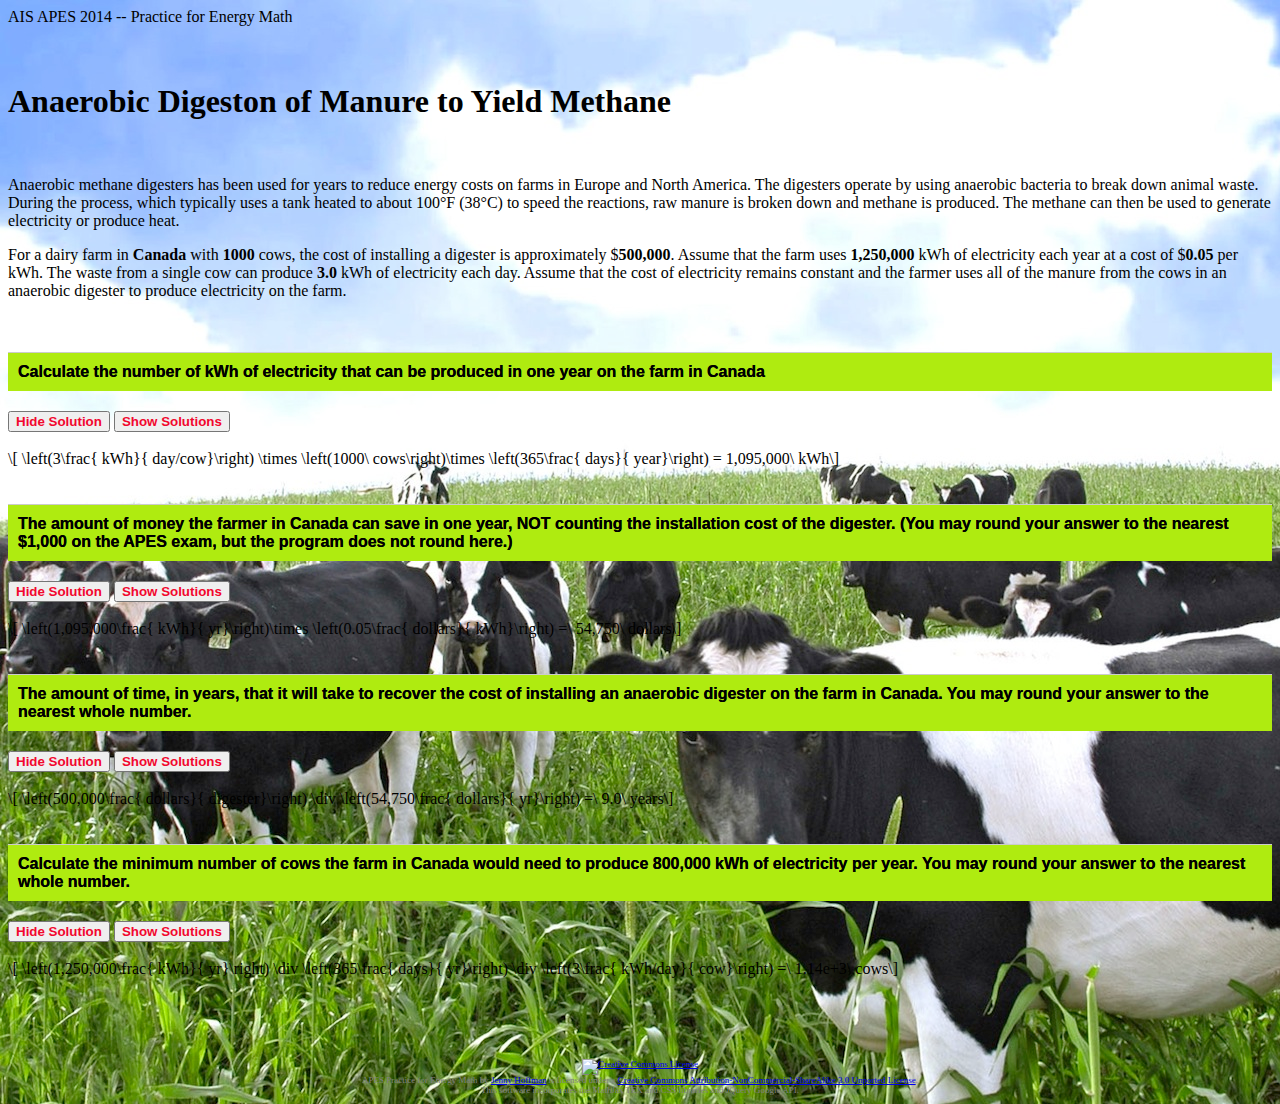
==== AMDCanada.html @ 34ea5e76 "Anaerobic Digestion of Manure FRQ" ====
<!DOCTYPE html>
<html lang="en-US">
<head>

<meta charset="UTF-8" />
<meta http-equiv="X-UA-Compatible" content="IE=edge"/>

<title>Anaerobic Methane Digestion FRQ </title>

<link rel="profile" href="http://gmpg.org/xfn/11" />
<link rel="shortcut icon" href="greenenergy.png">
<link rel="stylesheet" type="text/css" media="all" href="http://www.mathjax.org/wp-content/themes/mathjax/style.css" />

<script type='text/javascript' src='http://www.mathjax.org/wp-content/plugins/syntax-highlighter-mt/scripts/shCore.js'></script>
<script type='text/javascript' src='http://www.mathjax.org/wp-content/plugins/syntax-highlighter-mt/scripts/shAutoloader.js'></script>
<script src="https://ajax.googleapis.com/ajax/libs/jquery/1.4.3/jquery.min.js"></script>

<link type='text/css' rel='stylesheet' href='http://www.mathjax.org/wp-content/plugins/syntax-highlighter-mt/styles/shCore.css'/>
<link type='text/css' rel='stylesheet' href='http://www.mathjax.org/wp-content/plugins/syntax-highlighter-mt/styles/shThemeDefault.css'/>


<!-- the background color is the color surrounding the worksheet-->

<style type="text/css" id="custom-background-css">
body.custom-background { background-image:url('backgroundforADM.jpg');
 }

</style>

<style>
#content {
margin: 0 auto;
}
</style>

<style>
#site-title {
    margin: 0;
    width: 600px;
}
</style>


<style type="text/css" id="math-header-css">
.math-header, .section-header {
    background: #afeb10;
    border-top: 1px solid #ccc;
    color: ##FFBF00;
    font-family: "Helvetica Neue", Arial, Helvetica, "Nimbus Sans L", sans-serif;
    font-weight: bold;
    margin-bottom: 20px;
    padding: 10px;
    text-shadow: 0 0 0
}

</style>

<!-- I downloaded TwentyTen Wordpress theme - that is what the mathjax css is based on - and found the css for the show/hide buttons using the inspect element feature, then copied it here-->
<style type="text/css" id="input">
#content input,
#content textarea {
  color: #F2072E;
  font-weight: bold;
}

</style>


<script>
$(document).ready(function() {
  $('showhide').hide();
});
</script>

<script type="text/javascript">

/**
 * Returns a random number between min and max
 */
function getRandomArb (min, max) {
    return Math.random() * (max - min) + min;
}

/**
 * Returns a random integer between min and max
 * Using Math.round() will give you a non-uniform distribution!
 */
function getRandomInt (min, max) {
    return Math.floor(Math.random() * (max - min + 1)) + min;
}

/** Jenny found this, but not sure if it is needed - should try to remove it and see if answers still round*/

function answertoproblem (number) {
    return Math.round();
}

/**
 * Jenny found this to add commas to integers
 */
function digits (number) { 
    return number.toString().replace(/(\d)(?=(\d\d\d)+(?!\d))/g, "$1,"); 
}

</script>

<script type="text/x-mathjax-config">

  MathJax.Hub.Config({

    tex2jax: { inlineMath: [['$','$'],['\\(','\\)']] }

  });

</script>

<script type='text/javascript' src='http://cdn.mathjax.org/mathjax/latest/MathJax.js?config=TeX-AMS-MML_HTMLorMML'></script>

</head>



<body class="page page-id-612 page-child parent-pageid-13 page-template-default custom-background">

<div id="wrapper" class="hfeed">
  <div id="header">
    <div id="masthead">

	<div id="branding" role="banner">
           <div id="site-title">
        	<span>AIS APES 2014 -- Practice for Energy Math</span>
 	   </div>
	  <div id="site-description"></div><!--I moved the Practice for Energy Math to the site title above think it looks cleaner-->
        </div>
       </div><!-- #branding -->
     </div> 
   
    <div class="clear"></div>
<br/><br/>
<div id="main">
 <div id="container">
  <div id="content" role="main">
    <div id="post-612" class="post-612 page type-page status-publish hentry">

<div class="showhide" id="showhide">
     <h1 class="entry-title">Anaerobic Digeston of Manure to Yield Methane</h1>
<br/>
<script>
 
var countryis = "Canada";
var cowsonfarm = 1000;
var costofdigester = 500000;
var kwhelectricityperyear = 1250000;
var costperkwh = .05;
var answertoproblem1 = (3*cowsonfarm*365);
var answertoproblem2 = (answertoproblem1*costperkwh);
var answertoproblem3 = Math.round(costofdigester/answertoproblem2);
var answertoproblem4 = Math.round(kwhelectricityperyear/365/3);
       
</script>

  
  <p>Anaerobic methane digesters has been used for years to reduce energy costs on farms in Europe and North America. The digesters operate by using anaerobic bacteria to break down animal waste. During the process, which typically uses a tank heated to about 100°F (38°C) to speed the reactions, raw manure is broken down and methane is produced. The methane can then be used to generate electricity or produce heat.</p> 
  <p>For a dairy farm in <b><script>document.write(countryis)</script></b> with <b><script>document.write(cowsonfarm)</script></b> cows, the cost of installing a digester is approximately $<b><script>document.write(costofdigester.toString().replace(/(\d)(?=(\d\d\d)+(?!\d))/g, "$1,"))</script></b>. Assume that the farm uses <b><script>document.write(kwhelectricityperyear.toString().replace(/(\d)(?=(\d\d\d)+(?!\d))/g, "$1,"))</script></b> kWh of electricity each year at a cost of $<b><script>document.write(costperkwh)</script></b> per kWh. The waste from a single cow can produce <b>3.0</b> kWh of electricity each day.  Assume that the cost of electricity remains constant and the farmer uses all of the manure from the cows in an anaerobic digester to produce electricity on the farm.</p>
 
  <br/><br/>

  

<div class="math-header">Calculate the number of kWh of electricity that can be produced in one year on the farm in <script>document.write(countryis)</script> </div>


<input type="submit" name="hideh2" value="Hide Solution" id="hideh2" /> <input type="submit" name="showh2" value="Show Solutions" id="showh2" />

<br/><br/>
<div class="showhide2" id="showhide2">

 <script>
  document.write("\\[ \\left(3\\frac{\ kWh}{\ day/cow}\\right) \\times \\left("+cowsonfarm+"\\ cows\\right)\\times \\left(365\\frac{\ days}{\ year}\\right) = "+answertoproblem1.toString().replace(/(\d)(?=(\d\d\d)+(?!\d))/g, "$1,")+"\\ kWh\\]");
  </script>

</div>
<script>

$('#showhide2').hide(2600, function() {});


$('#showh2').click(function() {
  $('#showhide2').show('slow', function() {});
});

$('#hideh2').click(function() {
  $('#showhide2').hide('slow', function() {});
});
</script>

<br/><br/>

<div class="math-header">The amount of money the farmer in <b><script>document.write(countryis)</script></b> can save in one year, NOT counting the installation cost of the digester. (You may round your answer to the nearest $1,000 on the APES exam, but the program does not round here.)

</div>

<input type="submit" name="hideh3" value="Hide Solution" id="hideh3" /> <input type="submit" name="showh3" value="Show Solutions" id="showh3" />

<br/><br/>
<div class="showhide3" id="showhide3">

  
<script>
  document.write("\\[ \\left("+answertoproblem1.toString().replace(/(\d)(?=(\d\d\d)+(?!\d))/g, "$1,")+"\\frac{\ kWh}{\ yr}\\right)\\times \\left("+costperkwh+"\\frac{\ dollars}{\ kWh}\\right) =\\ "+answertoproblem2.toString().replace(/(\d)(?=(\d\d\d)+(?!\d))/g, "$1,")+"\\ dollars\\]");
  </script>

  </div>
  <script>

$('#showhide3').hide(2600, function() {});


$('#showh3').click(function() {
  $('#showhide3').show('slow', function() {});
});

$('#hideh3').click(function() {
  $('#showhide3').hide('slow', function() {});
});
</script>
  
<br/><br/>

  
<div class="math-header">The amount of time, in years, that it will take to recover the cost of installing an anaerobic digester on the farm in <b><script>document.write(countryis)</script></b>. You may round your answer to the nearest whole number.


</div>

<input type="submit" name="hideh4" value="Hide Solution" id="hideh4" /> <input type="submit" name="showh4" value="Show Solutions" id="showh4" />

<br/><br/>
<div class="showhide4" id="showhide4">

<script>
  document.write("\\[ \\left("+costofdigester.toString().replace(/(\d)(?=(\d\d\d)+(?!\d))/g, "$1,")+"\\frac{\ dollars}{\ digester}\\right) \\div \\left("+answertoproblem2.toString().replace(/(\d)(?=(\d\d\d)+(?!\d))/g, "$1,")+"\\frac{\ dollars}{\ yr}\\right) =\\ "+answertoproblem3.toPrecision(2)+"\\ years\\]");
</script>

</div>

  <script>

$('#showhide4').hide(2600, function() {});


$('#showh4').click(function() {
  $('#showhide4').show('slow', function() {});
});

$('#hideh4').click(function() {
  $('#showhide4').hide('slow', function() {});
});
</script>
  
<br/><br/>

  
<div class="math-header">Calculate the minimum number of cows the farm in <b><script>document.write(countryis)</script></b> would need to produce 800,000 kWh of electricity per year.  You may round your answer to the nearest whole number.



</div>

<input type="submit" name="hideh5" value="Hide Solution" id="hideh5" /> <input type="submit" name="showh5" value="Show Solutions" id="showh5" />

<br/><br/>
<div class="showhide5" id="showhide5">
  
  <script>
  document.write("\\[ \\left("+kwhelectricityperyear.toString().replace(/(\d)(?=(\d\d\d)+(?!\d))/g, "$1,")+"\\frac{\ kWh}{\ yr}\\right) \\div \\left(365\\frac{\ days}{\ yr}\\right) \\div \\left(3\\frac{\ kWh/day}{\ cow}\\right) =\\ "+answertoproblem4.toPrecision(3)+"\\ cows\\]");
  </script>

</div>

  <script>

$('#showhide5').hide(2600, function() {});


$('#showh5').click(function() {
  $('#showhide5').show('slow', function() {});
});

$('#hideh5').click(function() {
  $('#showhide5').hide('slow', function() {});
});
</script>

<br/><br/>
<br/><br/>

</body>
<p style="font-size:xx-small; color:gray; text-align:center;">
<a rel="license" href="http://creativecommons.org/licenses/by-nc-sa/3.0/deed.en_US"><img alt="Creative Commons License" style="border-width:0" src="http://i.creativecommons.org/l/by-nc-sa/3.0/80x15.png" /></a><br /><span xmlns:dct="http://purl.org/dc/terms/" property="dct:title">APES Practice for Energy Math</span> by <a xmlns:cc="http://creativecommons.org/ns#" href="http://www.physics.drexel.edu/~tim" property="cc:attributionName" rel="cc:attributionURL">Jenny Hoffman</a> is licensed under a <a rel="license" href="http://creativecommons.org/licenses/by-nc-sa/3.0/deed.en_US">Creative Commons Attribution-NonCommercial-ShareAlike 3.0 Unported License</a>.
<br/>
This software incorporates the MathJax TEX and CSS libraries and JQuery
Google API.</p>
</html>
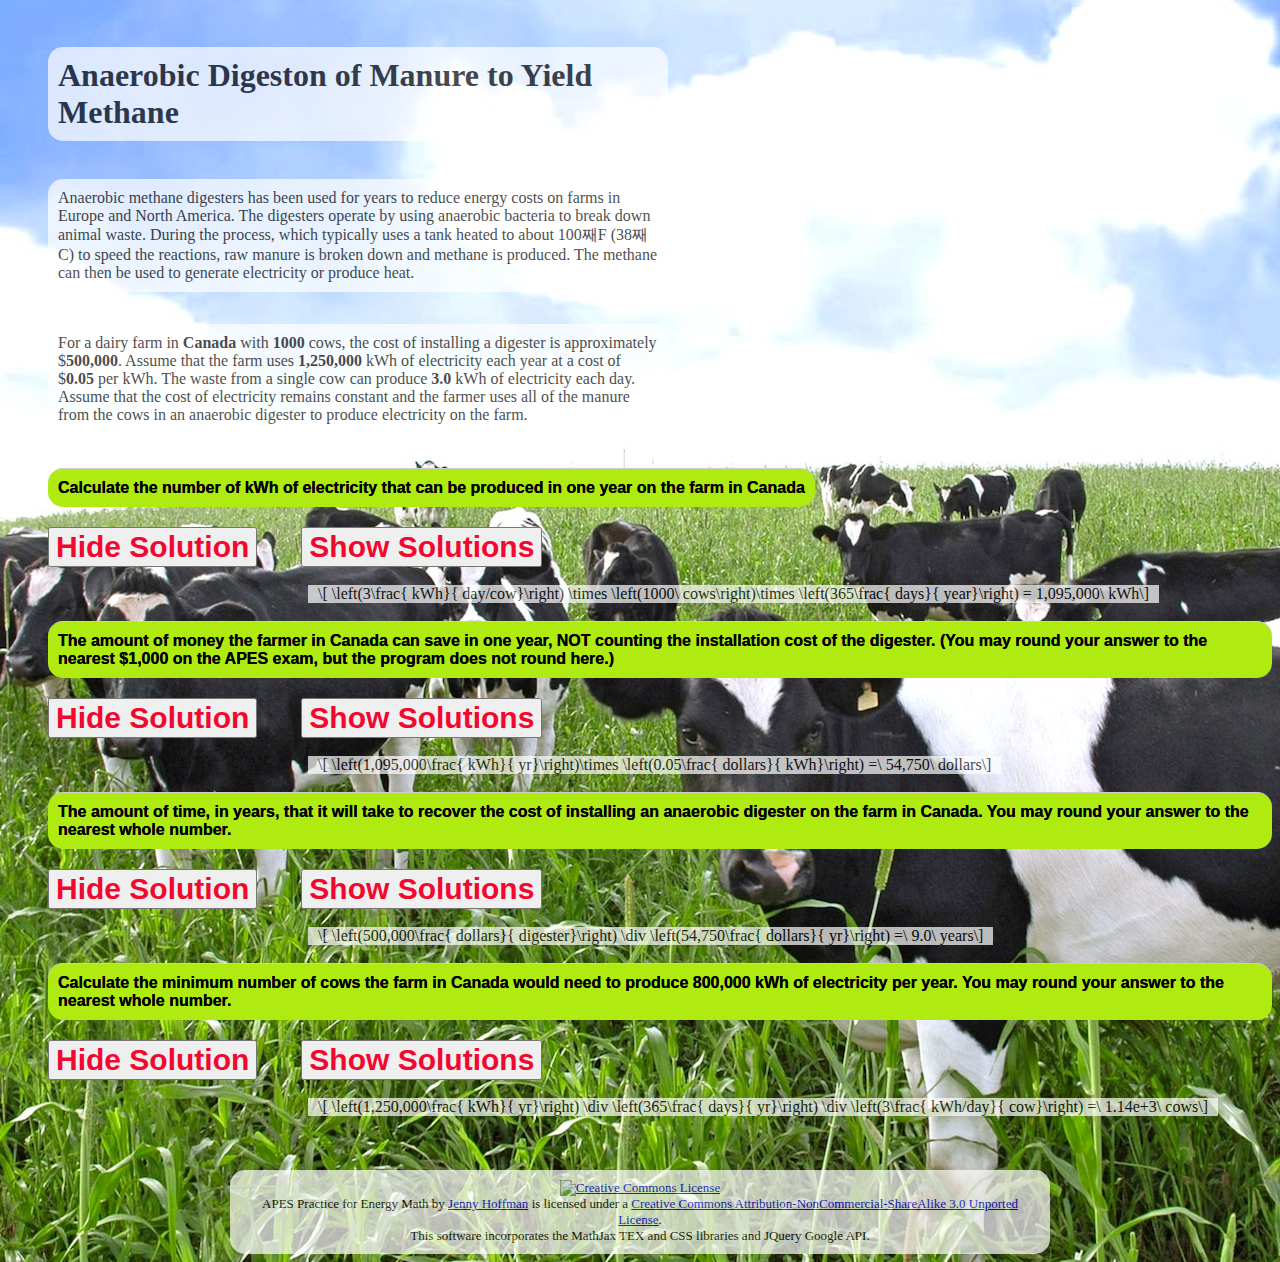
==== commit 139186c2: "Update AMDCanada.html" ====
--- a/AMDCanada.html
+++ b/AMDCanada.html
@@ -1,8 +1,8 @@
 <!DOCTYPE html>
 <html lang="en-US">
-<head>
-
-<meta charset="UTF-8" />
+<head><meta http-equiv="Content-Type" content="text/html; charset=euc-kr">
+
+
 <meta http-equiv="X-UA-Compatible" content="IE=edge"/>
 
 <title>Anaerobic Methane Digestion FRQ </title>
@@ -22,29 +22,23 @@
 <!-- the background color is the color surrounding the worksheet-->
 
 <style type="text/css" id="custom-background-css">
-body.custom-background { background-image:url('backgroundforADM.jpg');
+body.custom-background { 
+    background-image:url('backgroundforADM.jpg');
  }
 
-</style>
-
-<style>
 #content {
 margin: 0 auto;
 }
 </style>
 
-<style>
-#site-title {
-    margin: 0;
-    width: 600px;
-}
-</style>
-
 
 <style type="text/css" id="math-header-css">
 .math-header, .section-header {
+    margin-left: 40px;
+    display: inline-block;
     background: #afeb10;
     border-top: 1px solid #ccc;
+    border-radius: 15px;
     color: ##FFBF00;
     font-family: "Helvetica Neue", Arial, Helvetica, "Nimbus Sans L", sans-serif;
     font-weight: bold;
@@ -61,6 +55,63 @@
 #content textarea {
   color: #F2072E;
   font-weight: bold;
+  font-size: 30px;
+}
+
+.writing {
+    width: 600px;
+    border-radius: 15px;
+    margin-left: 40px;
+    background: white;
+    opacity: 0.7;
+    display: inline-block;
+    padding: 10px;
+}
+
+.list {
+    line-height: 30px;
+    background: white;
+    list-style-position: inside;
+    opacity: 0.7;
+    width: 600px;
+    padding-left: 10px;
+    padding-right: 10px;
+
+}
+
+#topitem {
+  border-top-left-radius: 15px;
+  border-top-right-radius: 15px;
+}
+
+#bottomitem {
+  border-bottom-left-radius: 15px;
+  border-bottom-right-radius: 15px;
+}
+
+.showhideall {
+    background: white;
+    opacity: 0.7;
+    padding-left: 10px;
+    padding-right: 10px;
+    display: inline-block;
+    margin-left: 300px;
+
+}
+
+input {
+  margin-left: 40px;
+}
+
+.end {
+    background: white;
+    border-radius: 15px;
+    width: 800px;
+    margin: 0 auto;
+    opacity: 0.7;
+    padding: 10px;
+
+
 }
 
 </style>
@@ -122,28 +173,15 @@
 
 <body class="page page-id-612 page-child parent-pageid-13 page-template-default custom-background">
 
-<div id="wrapper" class="hfeed">
-  <div id="header">
-    <div id="masthead">
-
-	<div id="branding" role="banner">
-           <div id="site-title">
-        	<span>AIS APES 2014 -- Practice for Energy Math</span>
- 	   </div>
-	  <div id="site-description"></div><!--I moved the Practice for Energy Math to the site title above think it looks cleaner-->
-        </div>
-       </div><!-- #branding -->
-     </div> 
-   
-    <div class="clear"></div>
-<br/><br/>
+<br>
+
 <div id="main">
  <div id="container">
   <div id="content" role="main">
     <div id="post-612" class="post-612 page type-page status-publish hentry">
 
 <div class="showhide" id="showhide">
-     <h1 class="entry-title">Anaerobic Digeston of Manure to Yield Methane</h1>
+     <h1 class="writing">Anaerobic Digeston of Manure to Yield Methane</h1>
 <br/>
 <script>
  
@@ -160,20 +198,22 @@
 </script>
 
   
-  <p>Anaerobic methane digesters has been used for years to reduce energy costs on farms in Europe and North America. The digesters operate by using anaerobic bacteria to break down animal waste. During the process, which typically uses a tank heated to about 100°F (38°C) to speed the reactions, raw manure is broken down and methane is produced. The methane can then be used to generate electricity or produce heat.</p> 
-  <p>For a dairy farm in <b><script>document.write(countryis)</script></b> with <b><script>document.write(cowsonfarm)</script></b> cows, the cost of installing a digester is approximately $<b><script>document.write(costofdigester.toString().replace(/(\d)(?=(\d\d\d)+(?!\d))/g, "$1,"))</script></b>. Assume that the farm uses <b><script>document.write(kwhelectricityperyear.toString().replace(/(\d)(?=(\d\d\d)+(?!\d))/g, "$1,"))</script></b> kWh of electricity each year at a cost of $<b><script>document.write(costperkwh)</script></b> per kWh. The waste from a single cow can produce <b>3.0</b> kWh of electricity each day.  Assume that the cost of electricity remains constant and the farmer uses all of the manure from the cows in an anaerobic digester to produce electricity on the farm.</p>
+  <p class="writing">Anaerobic methane digesters has been used for years to reduce energy costs on farms in Europe and North America. The digesters operate by using anaerobic bacteria to break down animal waste. During the process, which typically uses a tank heated to about 100°F (38°C) to speed the reactions, raw manure is broken down and methane is produced. The methane can then be used to generate electricity or produce heat.</p> 
+  <br>
+  <p class="writing">For a dairy farm in <b><script>document.write(countryis)</script></b> with <b><script>document.write(cowsonfarm)</script></b> cows, the cost of installing a digester is approximately $<b><script>document.write(costofdigester.toString().replace(/(\d)(?=(\d\d\d)+(?!\d))/g, "$1,"))</script></b>. Assume that the farm uses <b><script>document.write(kwhelectricityperyear.toString().replace(/(\d)(?=(\d\d\d)+(?!\d))/g, "$1,"))</script></b> kWh of electricity each year at a cost of $<b><script>document.write(costperkwh)</script></b> per kWh. The waste from a single cow can produce <b>3.0</b> kWh of electricity each day.  Assume that the cost of electricity remains constant and the farmer uses all of the manure from the cows in an anaerobic digester to produce electricity on the farm.</p>
  
   <br/><br/>
 
   
 
 <div class="math-header">Calculate the number of kWh of electricity that can be produced in one year on the farm in <script>document.write(countryis)</script> </div>
+<br>
 
 
 <input type="submit" name="hideh2" value="Hide Solution" id="hideh2" /> <input type="submit" name="showh2" value="Show Solutions" id="showh2" />
 
 <br/><br/>
-<div class="showhide2" id="showhide2">
+<div class="showhideall" id="showhide2">
 
  <script>
   document.write("\\[ \\left(3\\frac{\ kWh}{\ day/cow}\\right) \\times \\left("+cowsonfarm+"\\ cows\\right)\\times \\left(365\\frac{\ days}{\ year}\\right) = "+answertoproblem1.toString().replace(/(\d)(?=(\d\d\d)+(?!\d))/g, "$1,")+"\\ kWh\\]");
@@ -197,13 +237,13 @@
 <br/><br/>
 
 <div class="math-header">The amount of money the farmer in <b><script>document.write(countryis)</script></b> can save in one year, NOT counting the installation cost of the digester. (You may round your answer to the nearest $1,000 on the APES exam, but the program does not round here.)
-
-</div>
+</div>
+<br>
 
 <input type="submit" name="hideh3" value="Hide Solution" id="hideh3" /> <input type="submit" name="showh3" value="Show Solutions" id="showh3" />
 
 <br/><br/>
-<div class="showhide3" id="showhide3">
+<div class="showhideall" id="showhide3">
 
   
 <script>
@@ -229,14 +269,13 @@
 
   
 <div class="math-header">The amount of time, in years, that it will take to recover the cost of installing an anaerobic digester on the farm in <b><script>document.write(countryis)</script></b>. You may round your answer to the nearest whole number.
-
-
-</div>
+</div>
+<br>
 
 <input type="submit" name="hideh4" value="Hide Solution" id="hideh4" /> <input type="submit" name="showh4" value="Show Solutions" id="showh4" />
 
 <br/><br/>
-<div class="showhide4" id="showhide4">
+<div class="showhideall" id="showhide4">
 
 <script>
   document.write("\\[ \\left("+costofdigester.toString().replace(/(\d)(?=(\d\d\d)+(?!\d))/g, "$1,")+"\\frac{\ dollars}{\ digester}\\right) \\div \\left("+answertoproblem2.toString().replace(/(\d)(?=(\d\d\d)+(?!\d))/g, "$1,")+"\\frac{\ dollars}{\ yr}\\right) =\\ "+answertoproblem3.toPrecision(2)+"\\ years\\]");
@@ -262,15 +301,13 @@
 
   
 <div class="math-header">Calculate the minimum number of cows the farm in <b><script>document.write(countryis)</script></b> would need to produce 800,000 kWh of electricity per year.  You may round your answer to the nearest whole number.
-
-
-
-</div>
+</div>
+<br>
 
 <input type="submit" name="hideh5" value="Hide Solution" id="hideh5" /> <input type="submit" name="showh5" value="Show Solutions" id="showh5" />
 
 <br/><br/>
-<div class="showhide5" id="showhide5">
+<div class="showhideall" id="showhide5">
   
   <script>
   document.write("\\[ \\left("+kwhelectricityperyear.toString().replace(/(\d)(?=(\d\d\d)+(?!\d))/g, "$1,")+"\\frac{\ kWh}{\ yr}\\right) \\div \\left(365\\frac{\ days}{\ yr}\\right) \\div \\left(3\\frac{\ kWh/day}{\ cow}\\right) =\\ "+answertoproblem4.toPrecision(3)+"\\ cows\\]");
@@ -296,9 +333,9 @@
 <br/><br/>
 
 </body>
-<p style="font-size:xx-small; color:gray; text-align:center;">
+<p class="end" style="font-size:small; color:dark gray; text-align:center;">
 <a rel="license" href="http://creativecommons.org/licenses/by-nc-sa/3.0/deed.en_US"><img alt="Creative Commons License" style="border-width:0" src="http://i.creativecommons.org/l/by-nc-sa/3.0/80x15.png" /></a><br /><span xmlns:dct="http://purl.org/dc/terms/" property="dct:title">APES Practice for Energy Math</span> by <a xmlns:cc="http://creativecommons.org/ns#" href="http://www.physics.drexel.edu/~tim" property="cc:attributionName" rel="cc:attributionURL">Jenny Hoffman</a> is licensed under a <a rel="license" href="http://creativecommons.org/licenses/by-nc-sa/3.0/deed.en_US">Creative Commons Attribution-NonCommercial-ShareAlike 3.0 Unported License</a>.
 <br/>
 This software incorporates the MathJax TEX and CSS libraries and JQuery
 Google API.</p>
-</html>+</html>
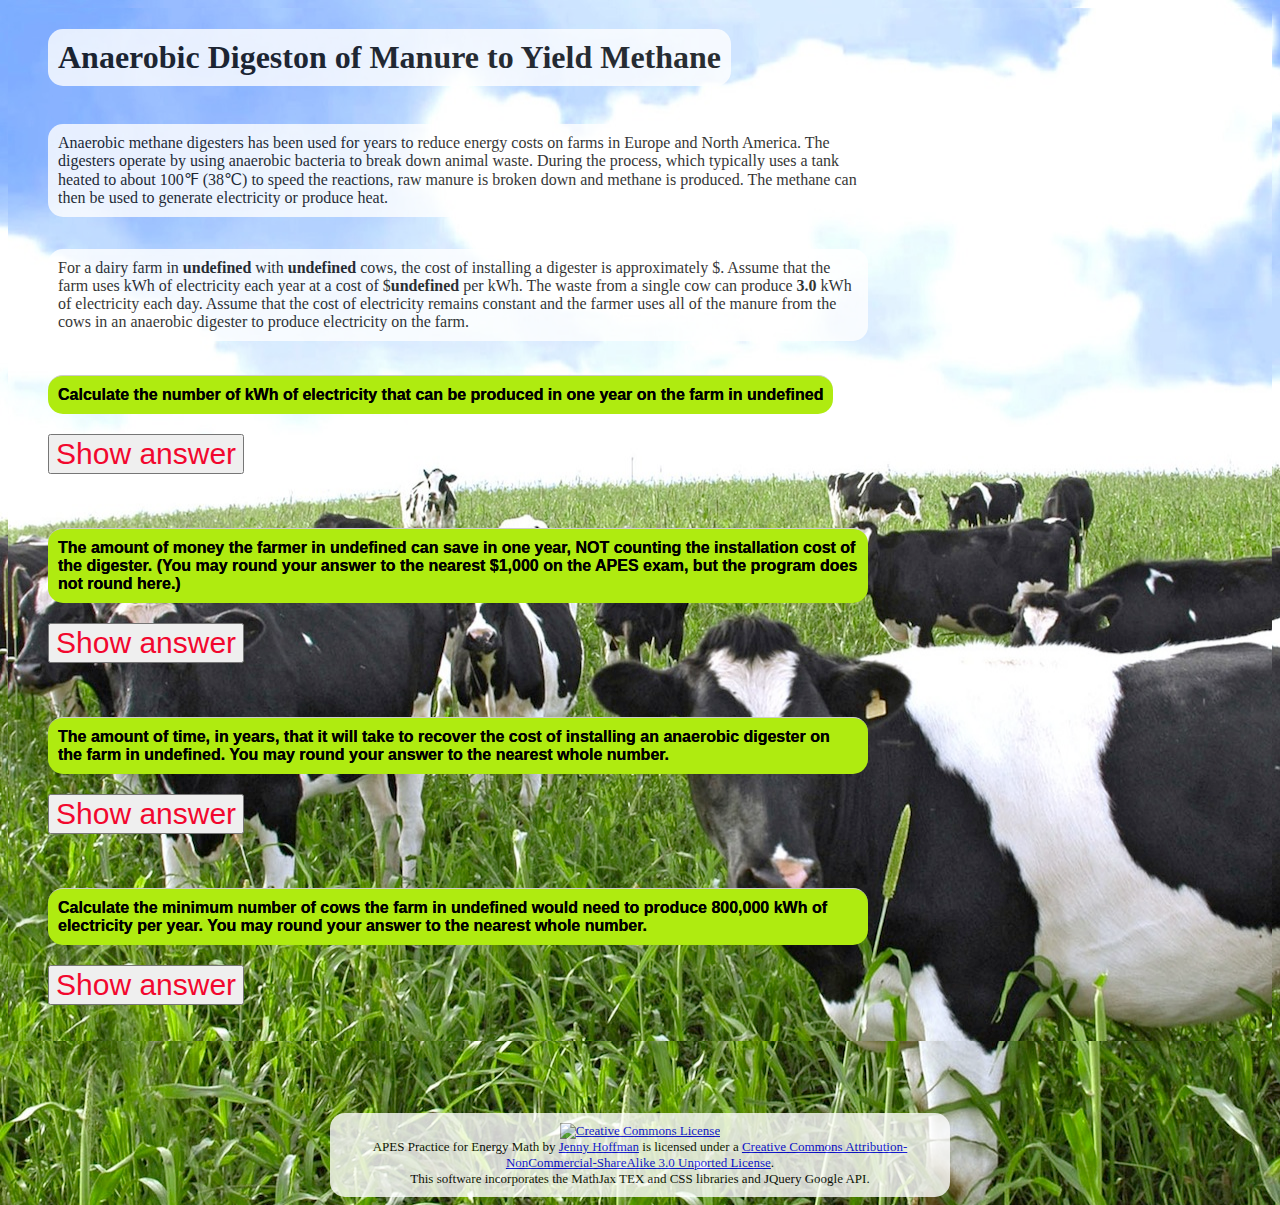
==== commit 52477fc1: "updates" ====
--- a/AMDCanada.html
+++ b/AMDCanada.html
@@ -9,121 +9,20 @@
 
 <link rel="profile" href="http://gmpg.org/xfn/11" />
 <link rel="shortcut icon" href="greenenergy.png">
-<link rel="stylesheet" type="text/css" media="all" href="http://www.mathjax.org/wp-content/themes/mathjax/style.css" />
-
-<script type='text/javascript' src='http://www.mathjax.org/wp-content/plugins/syntax-highlighter-mt/scripts/shCore.js'></script>
-<script type='text/javascript' src='http://www.mathjax.org/wp-content/plugins/syntax-highlighter-mt/scripts/shAutoloader.js'></script>
-<script src="https://ajax.googleapis.com/ajax/libs/jquery/1.4.3/jquery.min.js"></script>
-
-<link type='text/css' rel='stylesheet' href='http://www.mathjax.org/wp-content/plugins/syntax-highlighter-mt/styles/shCore.css'/>
-<link type='text/css' rel='stylesheet' href='http://www.mathjax.org/wp-content/plugins/syntax-highlighter-mt/styles/shThemeDefault.css'/>
-
-
-<!-- the background color is the color surrounding the worksheet-->
-
-<style type="text/css" id="custom-background-css">
-body.custom-background { 
-    background-image:url('backgroundforADM.jpg');
- }
-
-#content {
-margin: 0 auto;
-}
-</style>
-
-
-<style type="text/css" id="math-header-css">
-.math-header, .section-header {
-    margin-left: 40px;
-    display: inline-block;
-    background: #afeb10;
-    border-top: 1px solid #ccc;
-    border-radius: 15px;
-    color: ##FFBF00;
-    font-family: "Helvetica Neue", Arial, Helvetica, "Nimbus Sans L", sans-serif;
-    font-weight: bold;
-    margin-bottom: 20px;
-    padding: 10px;
-    text-shadow: 0 0 0
-}
-
-</style>
-
-<!-- I downloaded TwentyTen Wordpress theme - that is what the mathjax css is based on - and found the css for the show/hide buttons using the inspect element feature, then copied it here-->
-<style type="text/css" id="input">
-#content input,
-#content textarea {
-  color: #F2072E;
-  font-weight: bold;
-  font-size: 30px;
-}
-
-.writing {
-    width: 600px;
-    border-radius: 15px;
-    margin-left: 40px;
-    background: white;
-    opacity: 0.7;
-    display: inline-block;
-    padding: 10px;
-}
-
-.list {
-    line-height: 30px;
-    background: white;
-    list-style-position: inside;
-    opacity: 0.7;
-    width: 600px;
-    padding-left: 10px;
-    padding-right: 10px;
-
-}
-
-#topitem {
-  border-top-left-radius: 15px;
-  border-top-right-radius: 15px;
-}
-
-#bottomitem {
-  border-bottom-left-radius: 15px;
-  border-bottom-right-radius: 15px;
-}
-
-.showhideall {
-    background: white;
-    opacity: 0.7;
-    padding-left: 10px;
-    padding-right: 10px;
-    display: inline-block;
-    margin-left: 300px;
-
-}
-
-input {
-  margin-left: 40px;
-}
-
-.end {
-    background: white;
-    border-radius: 15px;
-    width: 800px;
-    margin: 0 auto;
-    opacity: 0.7;
-    padding: 10px;
-
-
-}
-
-</style>
-
-
-<script>
+<link rel="stylesheet" type="text/css" href="styles.css">
+
+<script
+  src="https://code.jquery.com/jquery-2.2.4.js"
+  integrity="sha256-iT6Q9iMJYuQiMWNd9lDyBUStIq/8PuOW33aOqmvFpqI="
+  crossorigin="anonymous">
+</script>
+
+
+<script type="text/javascript">
+
 $(document).ready(function() {
-  $('showhide').hide();
-});
-</script>
-
-<script type="text/javascript">
+  $('.showhideall').hide();
+});
 
 /**
  * Returns a random number between min and max
@@ -153,38 +52,6 @@
     return number.toString().replace(/(\d)(?=(\d\d\d)+(?!\d))/g, "$1,"); 
 }
 
-</script>
-
-<script type="text/x-mathjax-config">
-
-  MathJax.Hub.Config({
-
-    tex2jax: { inlineMath: [['$','$'],['\\(','\\)']] }
-
-  });
-
-</script>
-
-<script type='text/javascript' src='http://cdn.mathjax.org/mathjax/latest/MathJax.js?config=TeX-AMS-MML_HTMLorMML'></script>
-
-</head>
-
-
-
-<body class="page page-id-612 page-child parent-pageid-13 page-template-default custom-background">
-
-<br>
-
-<div id="main">
- <div id="container">
-  <div id="content" role="main">
-    <div id="post-612" class="post-612 page type-page status-publish hentry">
-
-<div class="showhide" id="showhide">
-     <h1 class="writing">Anaerobic Digeston of Manure to Yield Methane</h1>
-<br/>
-<script>
- 
 var countryis = "Canada";
 var cowsonfarm = 1000;
 var costofdigester = 500000;
@@ -194,26 +61,45 @@
 var answertoproblem2 = (answertoproblem1*costperkwh);
 var answertoproblem3 = Math.round(costofdigester/answertoproblem2);
 var answertoproblem4 = Math.round(kwhelectricityperyear/365/3);
-       
-</script>
-
-  
-  <p class="writing">Anaerobic methane digesters has been used for years to reduce energy costs on farms in Europe and North America. The digesters operate by using anaerobic bacteria to break down animal waste. During the process, which typically uses a tank heated to about 100°F (38°C) to speed the reactions, raw manure is broken down and methane is produced. The methane can then be used to generate electricity or produce heat.</p> 
+
+</script>
+
+<script type="text/x-mathjax-config">
+
+  MathJax.Hub.Config({
+
+    tex2jax: { inlineMath: [['$','$'],['\\(','\\)']] }
+
+  });
+
+</script>
+
+<script type='text/javascript' src='http://cdn.mathjax.org/mathjax/latest/MathJax.js?config=TeX-AMS-MML_HTMLorMML'></script>
+
+</head>
+
+
+
+<body>
+<div id="content">
+
+<h1 class="writing">Anaerobic Digeston of Manure to Yield Methane</h1>
+<br/>
+  
+  <p class="writing">Anaerobic methane digesters has been used for years to reduce energy costs on farms in Europe and North America. The digesters operate by using anaerobic bacteria to break down animal waste. During the process, which typically uses a tank heated to about 100&#8457; (38&#8451;) to speed the reactions, raw manure is broken down and methane is produced. The methane can then be used to generate electricity or produce heat.</p> 
   <br>
   <p class="writing">For a dairy farm in <b><script>document.write(countryis)</script></b> with <b><script>document.write(cowsonfarm)</script></b> cows, the cost of installing a digester is approximately $<b><script>document.write(costofdigester.toString().replace(/(\d)(?=(\d\d\d)+(?!\d))/g, "$1,"))</script></b>. Assume that the farm uses <b><script>document.write(kwhelectricityperyear.toString().replace(/(\d)(?=(\d\d\d)+(?!\d))/g, "$1,"))</script></b> kWh of electricity each year at a cost of $<b><script>document.write(costperkwh)</script></b> per kWh. The waste from a single cow can produce <b>3.0</b> kWh of electricity each day.  Assume that the cost of electricity remains constant and the farmer uses all of the manure from the cows in an anaerobic digester to produce electricity on the farm.</p>
  
   <br/><br/>
 
-  
 
 <div class="math-header">Calculate the number of kWh of electricity that can be produced in one year on the farm in <script>document.write(countryis)</script> </div>
 <br>
 
-
-<input type="submit" name="hideh2" value="Hide Solution" id="hideh2" /> <input type="submit" name="showh2" value="Show Solutions" id="showh2" />
-
-<br/><br/>
-<div class="showhideall" id="showhide2">
+<input type="button" class="show_hide1" value="Show answer" /> 
+
+<br/><br/>
+<div class="showhideall" id="showhide1">
 
  <script>
   document.write("\\[ \\left(3\\frac{\ kWh}{\ day/cow}\\right) \\times \\left("+cowsonfarm+"\\ cows\\right)\\times \\left(365\\frac{\ days}{\ year}\\right) = "+answertoproblem1.toString().replace(/(\d)(?=(\d\d\d)+(?!\d))/g, "$1,")+"\\ kWh\\]");
@@ -222,17 +108,13 @@
 </div>
 <script>
 
-$('#showhide2').hide(2600, function() {});
-
-
-$('#showh2').click(function() {
-  $('#showhide2').show('slow', function() {});
-});
-
-$('#hideh2').click(function() {
-  $('#showhide2').hide('slow', function() {});
-});
-</script>
+$('.show_hide1').click(function(){
+    $("#showhide1").toggle( "slow");
+    $(this).val( $(this).val() == 'Show answer' ? 'Hide answer' : 'Show answer' );
+});
+
+</script>
+
 
 <br/><br/>
 
@@ -240,10 +122,10 @@
 </div>
 <br>
 
-<input type="submit" name="hideh3" value="Hide Solution" id="hideh3" /> <input type="submit" name="showh3" value="Show Solutions" id="showh3" />
-
-<br/><br/>
-<div class="showhideall" id="showhide3">
+<input type="button" class="show_hide2" value="Show answer" /> 
+
+<br/><br/>
+<div class="showhideall" id="showhide2">
 
   
 <script>
@@ -253,29 +135,23 @@
   </div>
   <script>
 
-$('#showhide3').hide(2600, function() {});
-
-
-$('#showh3').click(function() {
-  $('#showhide3').show('slow', function() {});
-});
-
-$('#hideh3').click(function() {
-  $('#showhide3').hide('slow', function() {});
-});
-</script>
-  
-<br/><br/>
-
+$('.show_hide2').click(function(){
+    $("#showhide2").toggle( "slow");
+    $(this).val( $(this).val() == 'Show answer' ? 'Hide answer' : 'Show answer' );
+});
+
+</script>
+ 
+<br/><br/>
   
 <div class="math-header">The amount of time, in years, that it will take to recover the cost of installing an anaerobic digester on the farm in <b><script>document.write(countryis)</script></b>. You may round your answer to the nearest whole number.
 </div>
 <br>
 
-<input type="submit" name="hideh4" value="Hide Solution" id="hideh4" /> <input type="submit" name="showh4" value="Show Solutions" id="showh4" />
-
-<br/><br/>
-<div class="showhideall" id="showhide4">
+<input type="button" class="show_hide3" value="Show answer" /> 
+
+<br/><br/>
+<div class="showhideall" id="showhide3">
 
 <script>
   document.write("\\[ \\left("+costofdigester.toString().replace(/(\d)(?=(\d\d\d)+(?!\d))/g, "$1,")+"\\frac{\ dollars}{\ digester}\\right) \\div \\left("+answertoproblem2.toString().replace(/(\d)(?=(\d\d\d)+(?!\d))/g, "$1,")+"\\frac{\ dollars}{\ yr}\\right) =\\ "+answertoproblem3.toPrecision(2)+"\\ years\\]");
@@ -285,15 +161,9 @@
 
   <script>
 
-$('#showhide4').hide(2600, function() {});
-
-
-$('#showh4').click(function() {
-  $('#showhide4').show('slow', function() {});
-});
-
-$('#hideh4').click(function() {
-  $('#showhide4').hide('slow', function() {});
+$('.show_hide3').click(function(){
+    $("#showhide3").toggle( "slow");
+    $(this).val( $(this).val() == 'Show answer' ? 'Hide answer' : 'Show answer' );
 });
 </script>
   
@@ -304,10 +174,10 @@
 </div>
 <br>
 
-<input type="submit" name="hideh5" value="Hide Solution" id="hideh5" /> <input type="submit" name="showh5" value="Show Solutions" id="showh5" />
-
-<br/><br/>
-<div class="showhideall" id="showhide5">
+<input type="button" class="show_hide4" value="Show answer" />
+
+<br/><br/>
+<div class="showhideall" id="showhide4">
   
   <script>
   document.write("\\[ \\left("+kwhelectricityperyear.toString().replace(/(\d)(?=(\d\d\d)+(?!\d))/g, "$1,")+"\\frac{\ kWh}{\ yr}\\right) \\div \\left(365\\frac{\ days}{\ yr}\\right) \\div \\left(3\\frac{\ kWh/day}{\ cow}\\right) =\\ "+answertoproblem4.toPrecision(3)+"\\ cows\\]");
@@ -317,20 +187,14 @@
 
   <script>
 
-$('#showhide5').hide(2600, function() {});
-
-
-$('#showh5').click(function() {
-  $('#showhide5').show('slow', function() {});
-});
-
-$('#hideh5').click(function() {
-  $('#showhide5').hide('slow', function() {});
-});
-</script>
-
-<br/><br/>
-<br/><br/>
+$('.show_hide4').click(function(){
+    $("#showhide4").toggle( "slow");
+    $(this).val( $(this).val() == 'Show answer' ? 'Hide answer' : 'Show answer' );
+});
+</script>
+</div>
+<br/><br/>
+<br/><br/> 
 
 </body>
 <p class="end" style="font-size:small; color:dark gray; text-align:center;">
--- a/styles.css
+++ b/styles.css
@@ -0,0 +1,61 @@
+body { 
+    background-image:url('backgroundforADM.jpg');
+ }
+
+#content {
+margin: 0 auto;
+background-image:url('backgroundforADM.jpg');
+}
+
+
+.math-header {
+    margin-left: 40px;
+    max-width: 800px;
+    display: inline-block;
+    background: #afeb10;
+    border-top: 1px solid #ccc;
+    border-radius: 15px;
+    color: ##FFBF00;
+    font-family: "Helvetica Neue", Arial, Helvetica, "Nimbus Sans L", sans-serif;
+    font-weight: bold;
+    margin-bottom: 20px;
+    padding: 10px;
+    text-shadow: 0 0 0
+}
+
+.writing {
+    max-width: 800px;
+    border-radius: 15px;
+    margin-left: 40px;
+    background: white;
+    opacity: 0.8;
+    display: inline-block;
+    padding: 10px;
+}
+
+.showhideall {
+    background: white;
+    opacity: 0.8;
+    padding-left: 10px;
+    padding-right: 10px;
+    display: inline-block;
+    margin-left: 300px;
+
+}
+
+input {
+  color: #F2072E;
+  font-size: 30px;
+  margin-left: 40px;
+}
+
+.end {
+    background: white;
+    border-radius: 15px;
+    width: 600px;
+    margin: 0 auto;
+    opacity: 0.8;
+    padding: 10px;
+
+
+}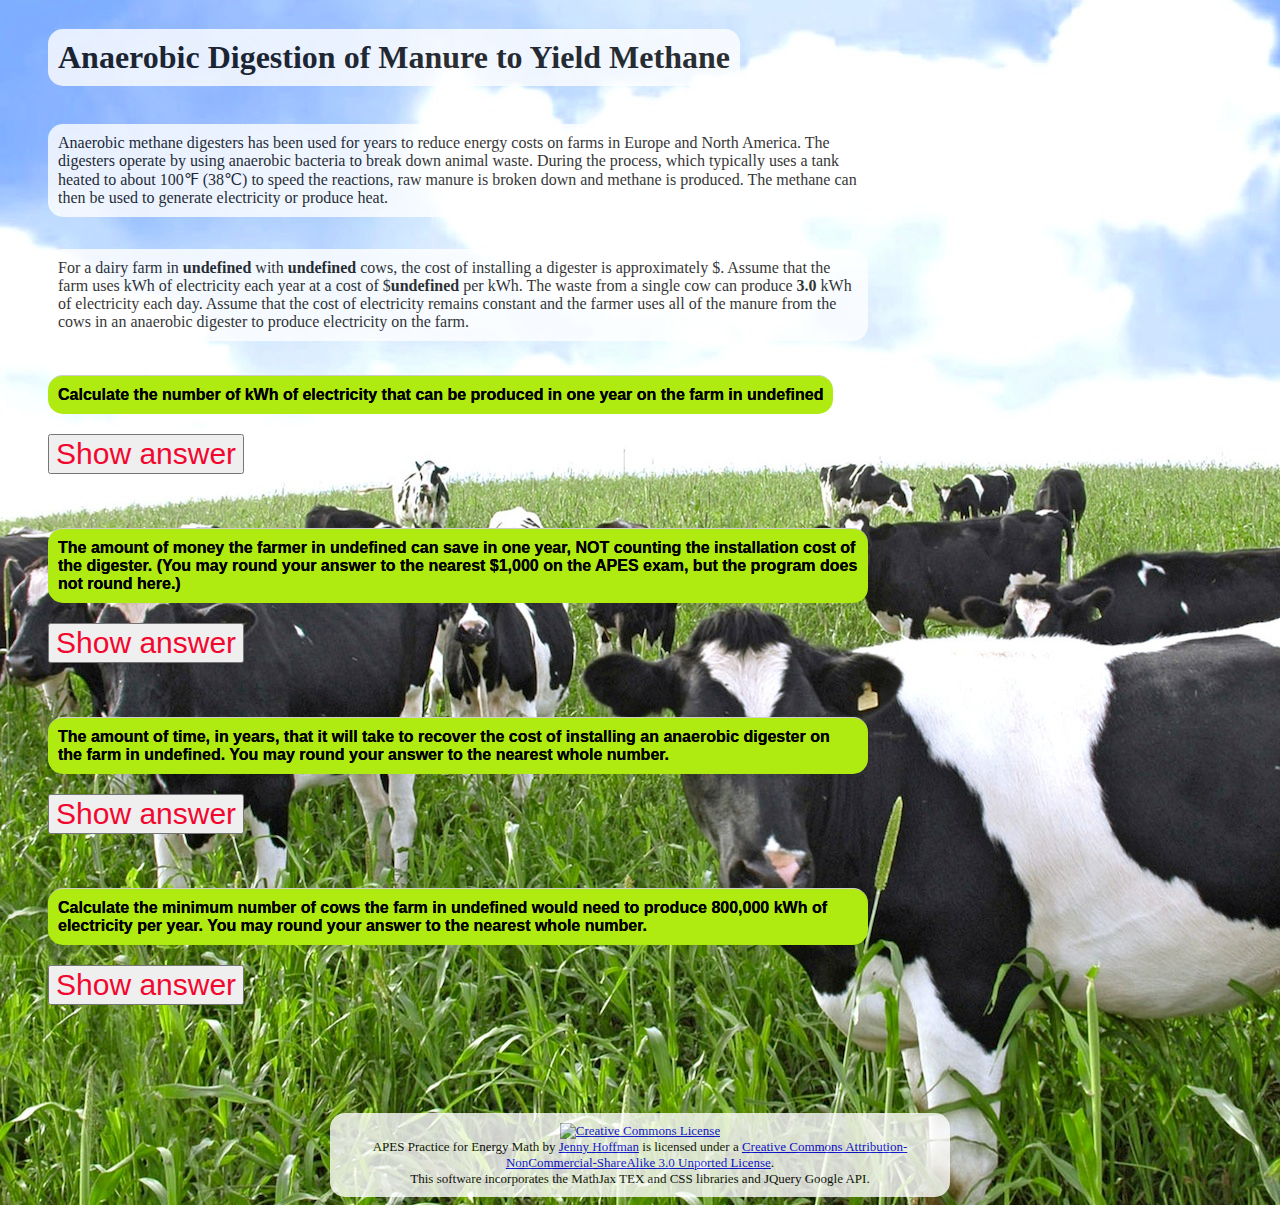
==== commit 8cbbec75: "corrected css for background image" ====
--- a/AMDCanada.html
+++ b/AMDCanada.html
@@ -83,7 +83,7 @@
 <body>
 <div id="content">
 
-<h1 class="writing">Anaerobic Digeston of Manure to Yield Methane</h1>
+<h1 class="writing">Anaerobic Digestion of Manure to Yield Methane</h1>
 <br/>
   
   <p class="writing">Anaerobic methane digesters has been used for years to reduce energy costs on farms in Europe and North America. The digesters operate by using anaerobic bacteria to break down animal waste. During the process, which typically uses a tank heated to about 100&#8457; (38&#8451;) to speed the reactions, raw manure is broken down and methane is produced. The methane can then be used to generate electricity or produce heat.</p> 
--- a/styles.css
+++ b/styles.css
@@ -4,7 +4,7 @@
 
 #content {
 margin: 0 auto;
-background-image:url('backgroundforADM.jpg');
+
 }
 
 
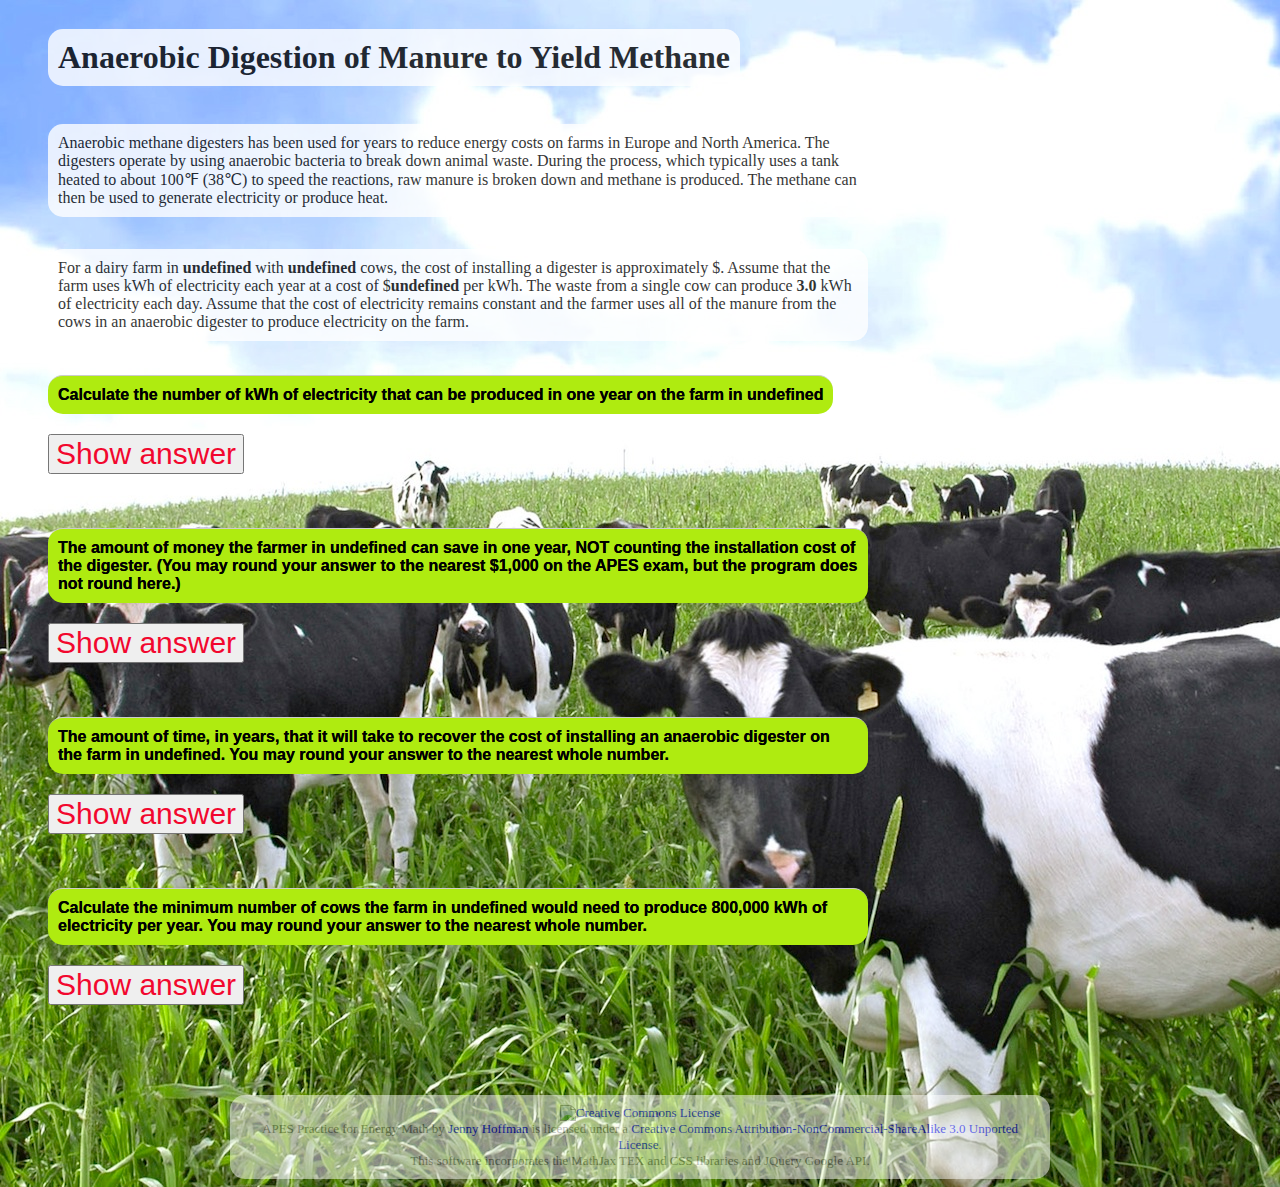
==== commit 802c094f: "put footer at bottom" ====
--- a/AMDCanada.html
+++ b/AMDCanada.html
@@ -192,14 +192,20 @@
     $(this).val( $(this).val() == 'Show answer' ? 'Hide answer' : 'Show answer' );
 });
 </script>
-</div>
-<br/><br/>
-<br/><br/> 
-
-</body>
-<p class="end" style="font-size:small; color:dark gray; text-align:center;">
+<br></br>
+<br></br>
+
+
+</div>
+
+<p class="footer">
 <a rel="license" href="http://creativecommons.org/licenses/by-nc-sa/3.0/deed.en_US"><img alt="Creative Commons License" style="border-width:0" src="http://i.creativecommons.org/l/by-nc-sa/3.0/80x15.png" /></a><br /><span xmlns:dct="http://purl.org/dc/terms/" property="dct:title">APES Practice for Energy Math</span> by <a xmlns:cc="http://creativecommons.org/ns#" href="http://www.physics.drexel.edu/~tim" property="cc:attributionName" rel="cc:attributionURL">Jenny Hoffman</a> is licensed under a <a rel="license" href="http://creativecommons.org/licenses/by-nc-sa/3.0/deed.en_US">Creative Commons Attribution-NonCommercial-ShareAlike 3.0 Unported License</a>.
 <br/>
 This software incorporates the MathJax TEX and CSS libraries and JQuery
 Google API.</p>
+
+
+</body>
+
+
 </html>
--- a/styles.css
+++ b/styles.css
@@ -49,13 +49,37 @@
   margin-left: 40px;
 }
 
-.end {
-    background: white;
-    border-radius: 15px;
-    width: 600px;
-    margin: 0 auto;
-    opacity: 0.8;
-    padding: 10px;
+h1 {
+  margin-left: 20px;
+}
 
+h4 {
+  margin-left: 20px;
+}
 
+a {
+  text-decoration: none;
+  color: blue;
+}
+
+#left { 
+    width: 100px;
+    margin-left: 20px;
+    float: left;        
+    font-size: 20px;
+ }
+
+.footer {
+  right: 0;
+  bottom: 0;
+  left: 0;
+  text-align: center;
+  font-size:small; 
+  color:gray;
+  background: white;
+  border-radius: 15px;
+  width: 800px;
+  margin: 0 auto;
+  opacity: 0.5;
+  padding: 10px;
 }